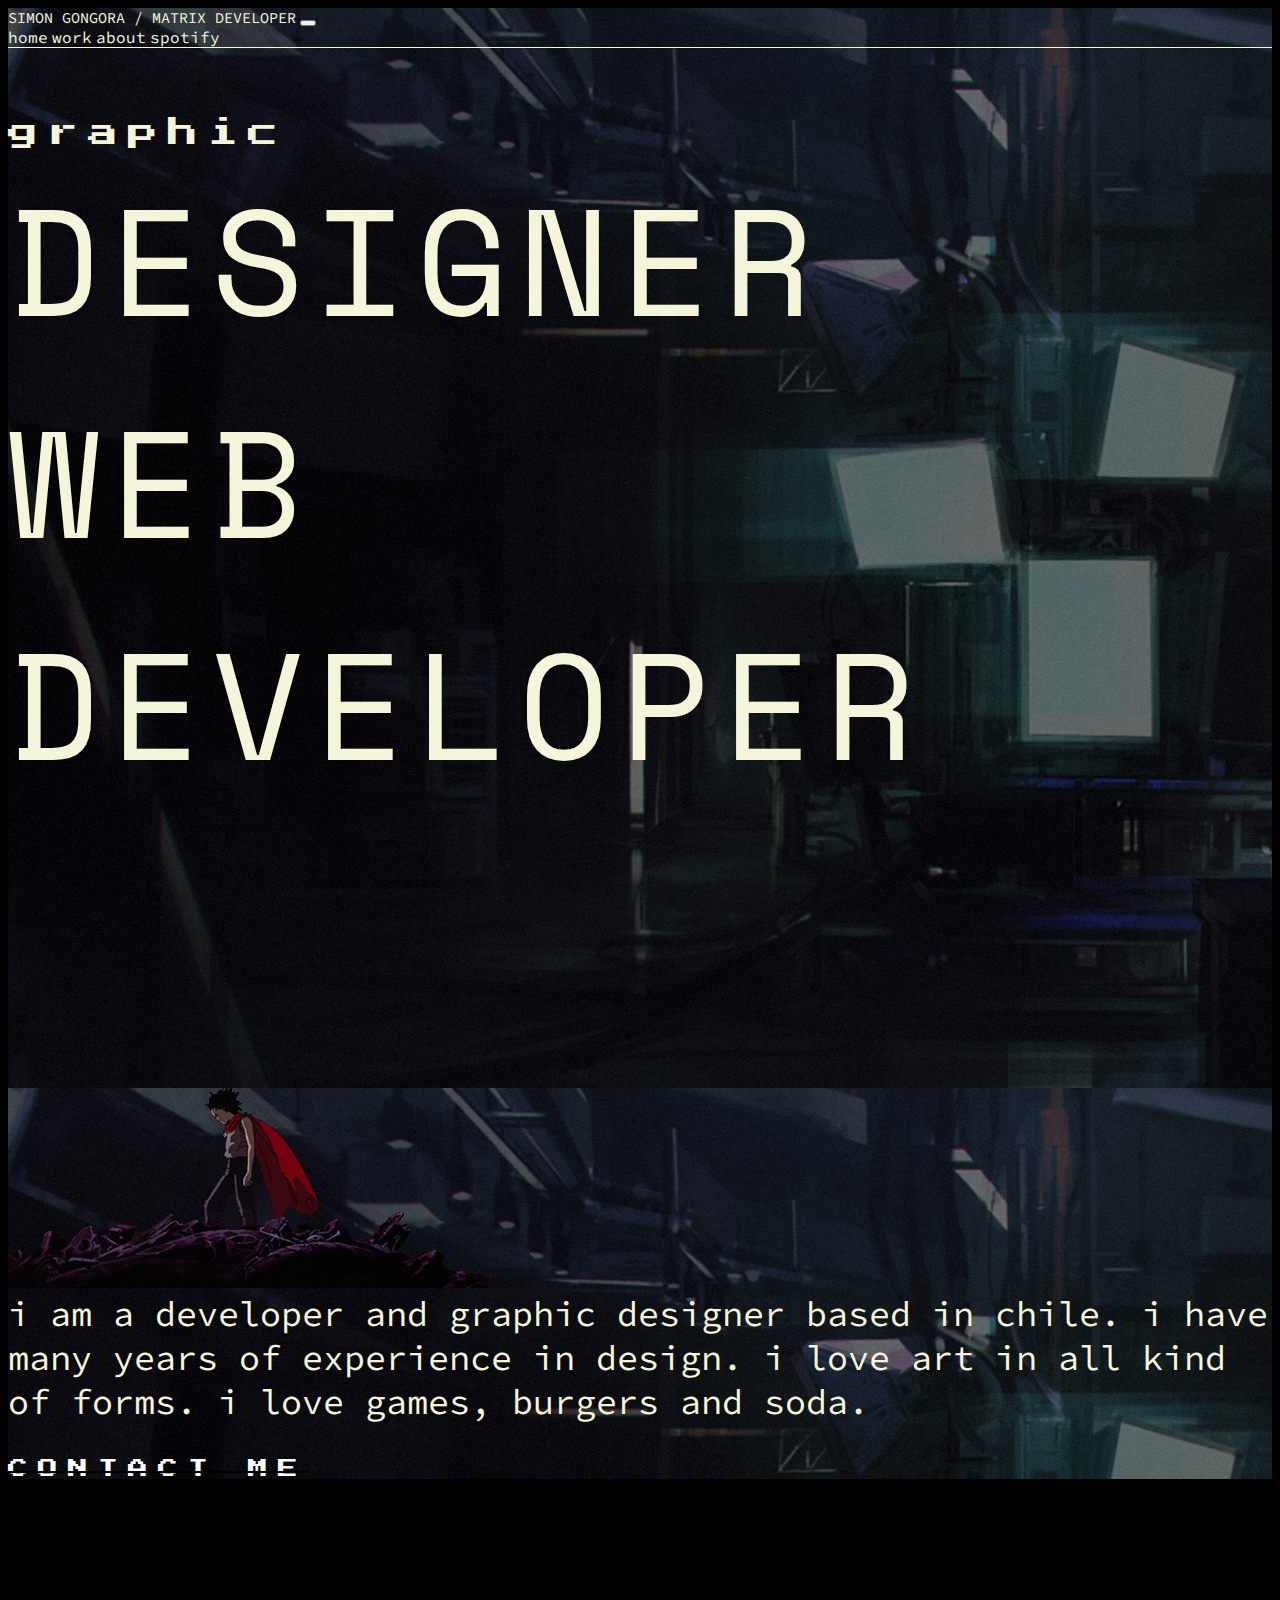
==== portafolio.html @ d49f4bcf "subida-proyecto" ====
<!doctype html>
<html lang="en">

<head>
    <title>Simon Gongora</title>
    <!-- Required meta tags -->
    <meta charset="utf-8">
    <meta name="viewport" content="width=device-width, initial-scale=1, shrink-to-fit=no">

    <!-- Bootstrap CSS v5.0.2 -->
    <link rel="stylesheet" href="https://cdn.jsdelivr.net/npm/bootstrap@5.0.2/dist/css/bootstrap.min.css"
        integrity="sha384-EVSTQN3/azprG1Anm3QDgpJLIm9Nao0Yz1ztcQTwFspd3yD65VohhpuuCOmLASjC" crossorigin="anonymous">
    <link rel="preconnect" href="https://fonts.googleapis.com">
    <link rel="preconnect" href="https://fonts.gstatic.com" crossorigin>
    <link
        href="https://fonts.googleapis.com/css2?family=Orbitron:wght@900&family=Press+Start+2P&family=Source+Code+Pro:wght@200;300;400&family=Space+Mono:wght@700&display=swap"
        rel="stylesheet">
    <link rel="stylesheet" href="assets/css/portafolio.css">
</head>

<body>
    <section class="main">
        <div class="picture">
            <nav class="navbar navbar-expand-lg ">
                <div class="container-fluid ">
                    <a class="navbar-brand" href="#">SIMON GONGORA / MATRIX DEVELOPER</a>
                    <button class="navbar-toggler" type="button" data-bs-toggle="collapse"
                        data-bs-target="#navbarNavAltMarkup" aria-controls="navbarNavAltMarkup" aria-expanded="false"
                        aria-label="Toggle navigation">
                        <span class="navbar-toggler-icon"></span>
                    </button>
                    <div class="collapse navbar-collapse " id="navbarNavAltMarkup">
                        <div class="navbar-nav ms-auto ">
                            <a class="nav-link active" aria-current="page" href="#">home</a>
                            <a class="nav-link" href="#">work</a>
                            <a class="nav-link" href="#">about</a>
                            <a class="nav-link" href="#">spotify</a>
                        </div>
                    </div>
                </div>
            </nav>
            <div class="container-fluid">
                <div class="row">
                    <div class="col-7  col-sm-7 col-lg-7  oficio">
                        <p class="graphic">graphic</p>
                        <p class="designer">DESIGNER<br>WEB<br>DEVELOPER</p>
                    </div>
                    <div class="col-5 col-sm-5 col-lg-5  descripcion">
                        <img id="gif" src="/assets/img/akira.gif" alt="A">
                        <p class="desc">I AM A DEVELOPER AND GRAPHIC DESIGNER BASED IN CHILE. I HAVE MANY YEARS OF
                            EXPERIENCE IN DESIGN. I LOVE ART IN ALL KIND OF FORMS. I LOVE GAMES, BURGERS AND SODA.</p>
                        <p class="contactme"><a href="https://www.instagram.com">CONTACT ME</a></p>
                    </div>
                </div>
            </div>
        </div>
        </div>
    </section>

    <div class="container mt-5">
        <div class="row">

            <div class="col-6 sm-6 lg-6">
                <p>Lorem ipsum dolor sit amet consectetur, adipisicing elit. Vel nostrum non voluptate reprehenderit
                    tenetur aliquid? Harum consequatur est recusandae velit sunt? Nostrum voluptatibus quidem numquam
                    pariatur ratione, odio, repellendus sequi aperiam eaque nisi mollitia. Eius velit ullam repellat
                    excepturi amet, suscipit libero? Ipsam totam odio aliquam pariatur modi animi et quisquam enim
                    maxime! Sapiente omnis dignissimos accusamus voluptatum numquam debitis aspernatur, obcaecati
                    pariatur est, facere officiis consequuntur quae saepe itaque nostrum eveniet maxime? Architecto
                    reprehenderit quidem, obcaecati vero ex sapiente? Provident, nulla mollitia sapiente sunt libero
                    dignissimos nobis optio, excepturi eligendi nam eum debitis iure, error harum consequuntur
                    voluptatem consequatur!</p>
            </div>

            <div class="col-6 sm-6 lg-6">
                <p>Lorem ipsum dolor sit amet consectetur adipisicing elit. Delectus rem nulla ea molestias quis sequi
                    dolores! Dolorem nemo quasi fuga ducimus ab, dignissimos consequuntur eaque repellendus, ratione
                    repudiandae error fugit voluptatibus impedit neque, cumque nostrum odio! In, numquam temporibus
                    necessitatibus illum enim natus officiis quasi error dolorum earum minus reiciendis odio nostrum
                    adipisci excepturi similique blanditiis id, vitae dicta eaque velit! Quia esse ipsum, nulla quasi
                    minima molestias quas cum similique dolorem voluptates illo cumque ab commodi, consequatur voluptas
                    excepturi ratione soluta saepe enim accusamus ad. Fuga magnam nihil pariatur corrupti numquam,
                    tenetur totam? Voluptatibus maxime nulla excepturi ex. Iusto?</p>
            </div>
        </div>
    </div>
    <!-- Bootstrap JavaScript Libraries -->
    <script src="https://cdn.jsdelivr.net/npm/@popperjs/core@2.9.2/dist/umd/popper.min.js"
        integrity="sha384-IQsoLXl5PILFhosVNubq5LC7Qb9DXgDA9i+tQ8Zj3iwWAwPtgFTxbJ8NT4GN1R8p"
        crossorigin="anonymous"></script>
    <script src="https://cdn.jsdelivr.net/npm/bootstrap@5.0.2/dist/js/bootstrap.min.js"
        integrity="sha384-cVKIPhGWiC2Al4u+LWgxfKTRIcfu0JTxR+EQDz/bgldoEyl4H0zUF0QKbrJ0EcQF"
        crossorigin="anonymous"></script>
</body>

</html>
---- assets/css/portafolio.css ----
.navbar{
   border-bottom: beige solid 1px ;
}
.nav-link:hover{
    text-decoration: line-through;
    color: white;
}
.nav-link{
    
    color: beige;
    font-family: 'Source Code Pro', monospace;
}
.navbar-brand{
    color: beige;
    font-size: 15px;
    font-family:'Source Code Pro', monospace ;
}
.navbar-brand:hover{
    color: red;
}
body{
    background-color: black;
}
.oficio{
   
}
.descripcion{
   
}
.picture{
    background-image:url(/assets/img/fondo.png);
}
a{
    text-decoration: none;
    color: white;
   
}
a:hover{
    color: red;
}
.graphic{
    margin-top: 70px;
    font-size: 30px;
    color: beige;
    font-family: 'Press Start 2P', cursive;
    letter-spacing: 10px;
}
.graphic:hover{
    color: white;
}
.designer{
    margin-top: -30px;
    font-size: 150px;
    color: beige;
    letter-spacing: 10px;
    font-family: 'Space Mono', monospace;

}
.designer:hover{
    color: white;
    text-decoration: line-through;
}
.desc{
    margin-top: 0px;
    font-size: 35px;
    color: beige;
    font-family: 'Source Code Pro', monospace;
    text-transform: lowercase;
}
.contactme{
   margin-top: 30px;
   font-family:'Press Start 2P', cursive;
   font-size: 20px;
   letter-spacing: 10px;
   text-decoration: line-through;
}
#gif{
    margin-top: 70px;
}
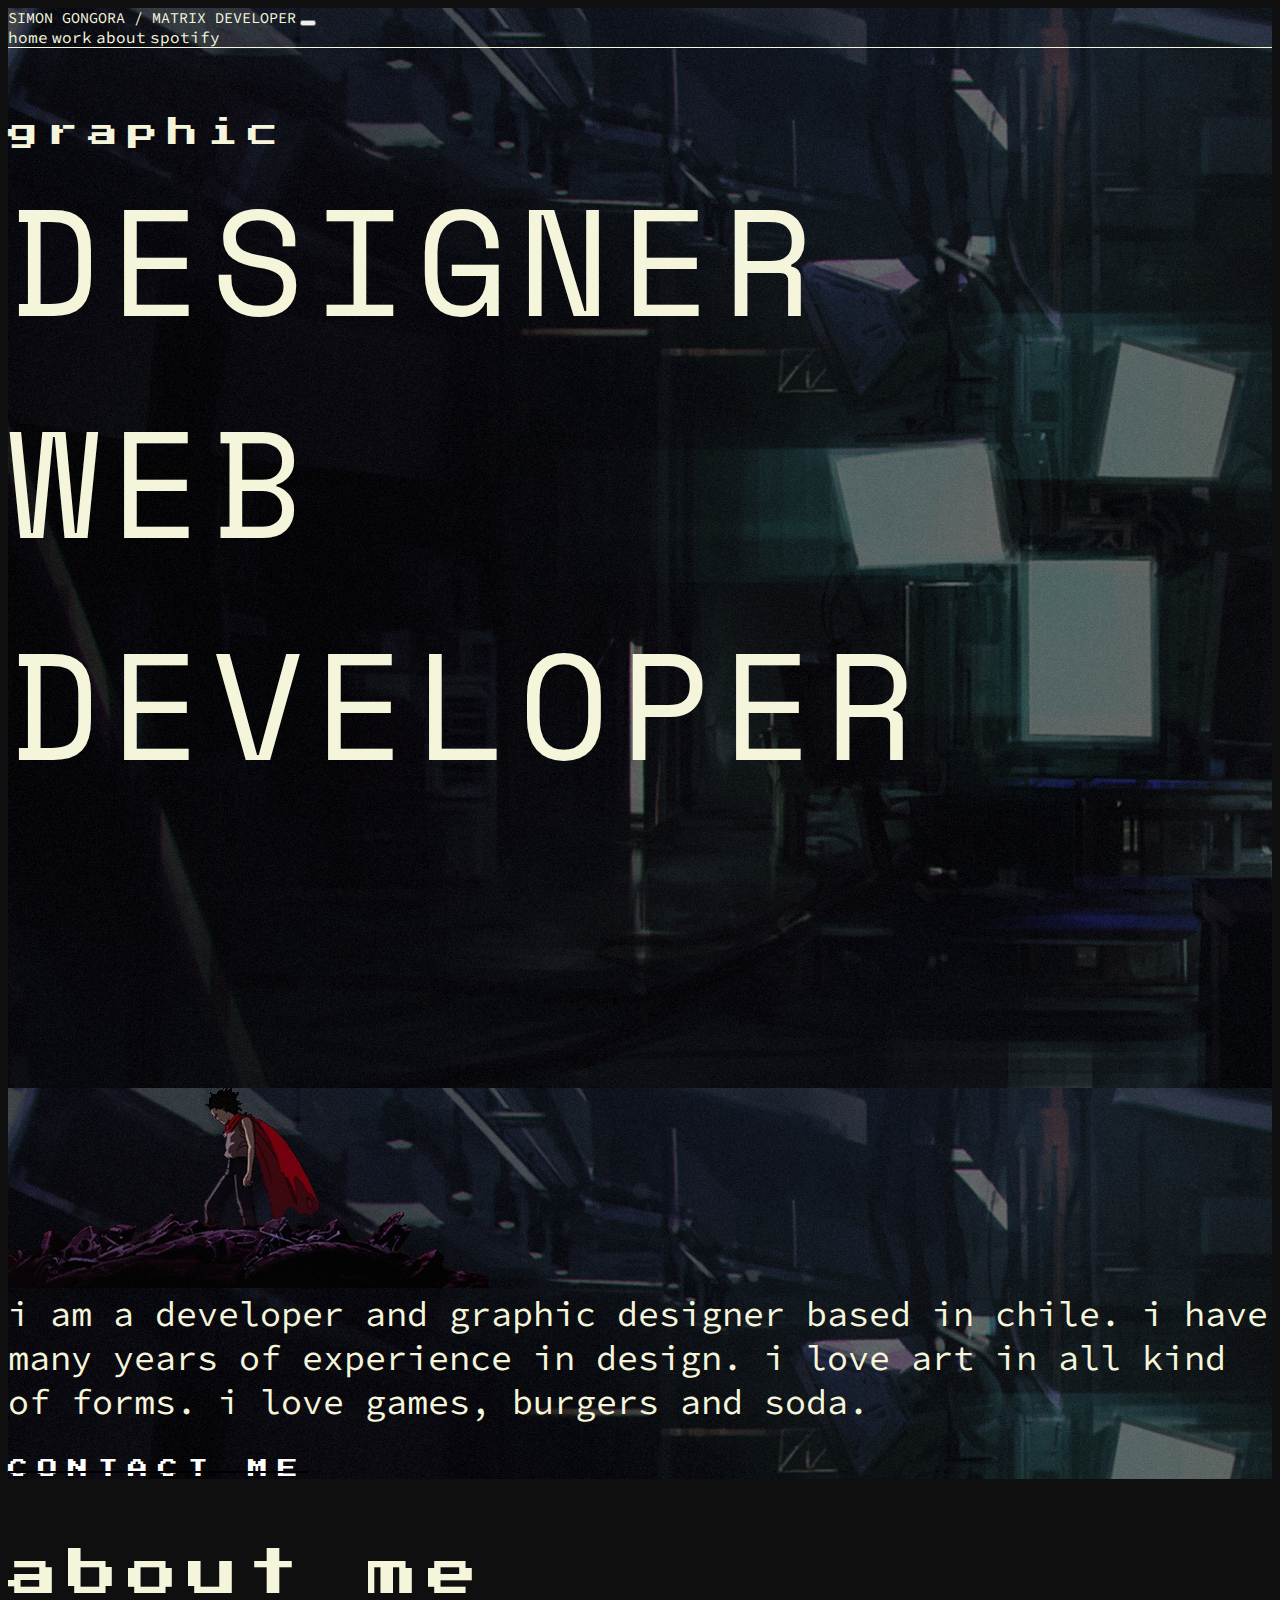
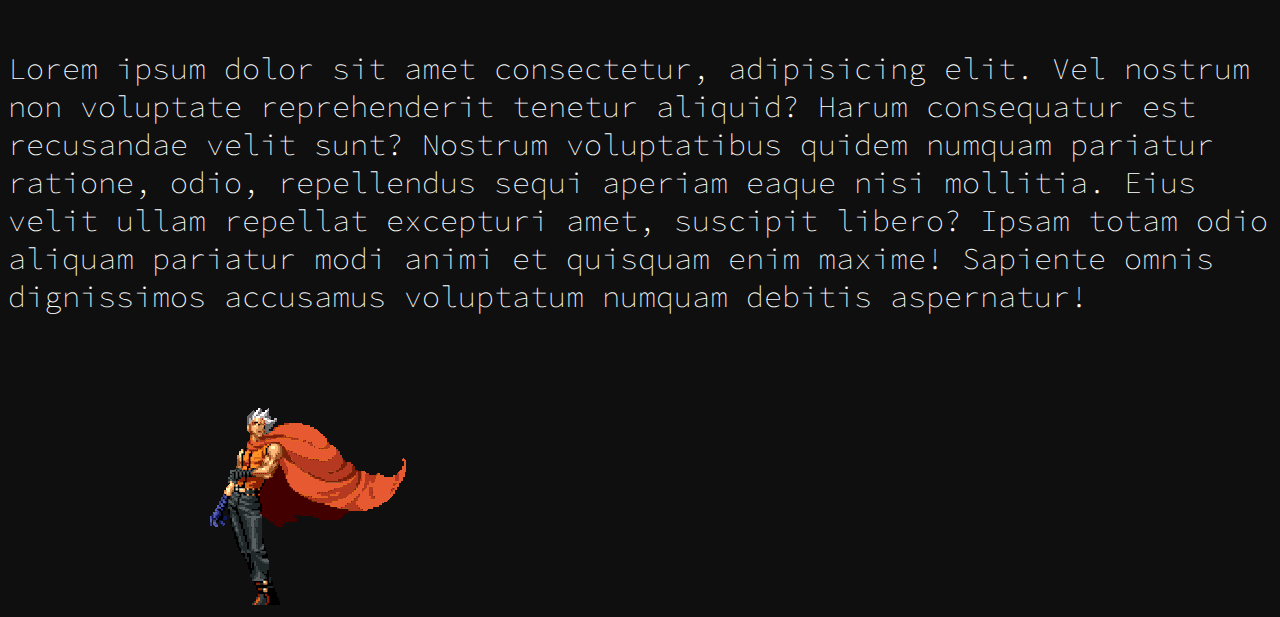
==== commit 054af17d: "seccion-aboutme" ====
--- a/portafolio.html
+++ b/portafolio.html
@@ -3,6 +3,7 @@
 
 <head>
     <title>Simon Gongora</title>
+    <link href="/assets/img/favicon.ico" rel="icon" type="image/x-icon" />
     <!-- Required meta tags -->
     <meta charset="utf-8">
     <meta name="viewport" content="width=device-width, initial-scale=1, shrink-to-fit=no">
@@ -61,26 +62,17 @@
         <div class="row">
 
             <div class="col-6 sm-6 lg-6">
-                <p>Lorem ipsum dolor sit amet consectetur, adipisicing elit. Vel nostrum non voluptate reprehenderit
+                <p class="aboutme">about me</p>
+                <p class="aboutdesc">Lorem ipsum dolor sit amet consectetur, adipisicing elit. Vel nostrum non voluptate reprehenderit
                     tenetur aliquid? Harum consequatur est recusandae velit sunt? Nostrum voluptatibus quidem numquam
                     pariatur ratione, odio, repellendus sequi aperiam eaque nisi mollitia. Eius velit ullam repellat
                     excepturi amet, suscipit libero? Ipsam totam odio aliquam pariatur modi animi et quisquam enim
-                    maxime! Sapiente omnis dignissimos accusamus voluptatum numquam debitis aspernatur, obcaecati
-                    pariatur est, facere officiis consequuntur quae saepe itaque nostrum eveniet maxime? Architecto
-                    reprehenderit quidem, obcaecati vero ex sapiente? Provident, nulla mollitia sapiente sunt libero
-                    dignissimos nobis optio, excepturi eligendi nam eum debitis iure, error harum consequuntur
-                    voluptatem consequatur!</p>
+                    maxime! Sapiente omnis dignissimos accusamus voluptatum numquam debitis aspernatur!</p>
             </div>
 
             <div class="col-6 sm-6 lg-6">
-                <p>Lorem ipsum dolor sit amet consectetur adipisicing elit. Delectus rem nulla ea molestias quis sequi
-                    dolores! Dolorem nemo quasi fuga ducimus ab, dignissimos consequuntur eaque repellendus, ratione
-                    repudiandae error fugit voluptatibus impedit neque, cumque nostrum odio! In, numquam temporibus
-                    necessitatibus illum enim natus officiis quasi error dolorum earum minus reiciendis odio nostrum
-                    adipisci excepturi similique blanditiis id, vitae dicta eaque velit! Quia esse ipsum, nulla quasi
-                    minima molestias quas cum similique dolorem voluptates illo cumque ab commodi, consequatur voluptas
-                    excepturi ratione soluta saepe enim accusamus ad. Fuga magnam nihil pariatur corrupti numquam,
-                    tenetur totam? Voluptatibus maxime nulla excepturi ex. Iusto?</p>
+            <img id="gif2" src="/assets/img/k9.gif" alt="a">
+            
             </div>
         </div>
     </div>
--- a/assets/css/portafolio.css
+++ b/assets/css/portafolio.css
@@ -16,10 +16,10 @@
     font-family:'Source Code Pro', monospace ;
 }
 .navbar-brand:hover{
-    color: red;
+    color: white;
 }
 body{
-    background-color: black;
+    background-color: rgb(15, 15, 15);
 }
 .oficio{
    
@@ -76,4 +76,24 @@
 }
 #gif{
     margin-top: 70px;
+}
+.aboutme{
+    margin-top: 70px;
+    font-size: 50px;
+    letter-spacing: 10px;
+    font-family: 'Press Start 2P', cursive;
+    color: beige;
+
+}
+#gif2{
+    margin-top: 60px;
+    margin-left: 200px;
+    height: 90%;
+}
+.aboutdesc{
+    font-size: 30px;
+    color: white;
+    font-family: 'Source Code Pro', monospace;
+    font-weight: 200;
+
 }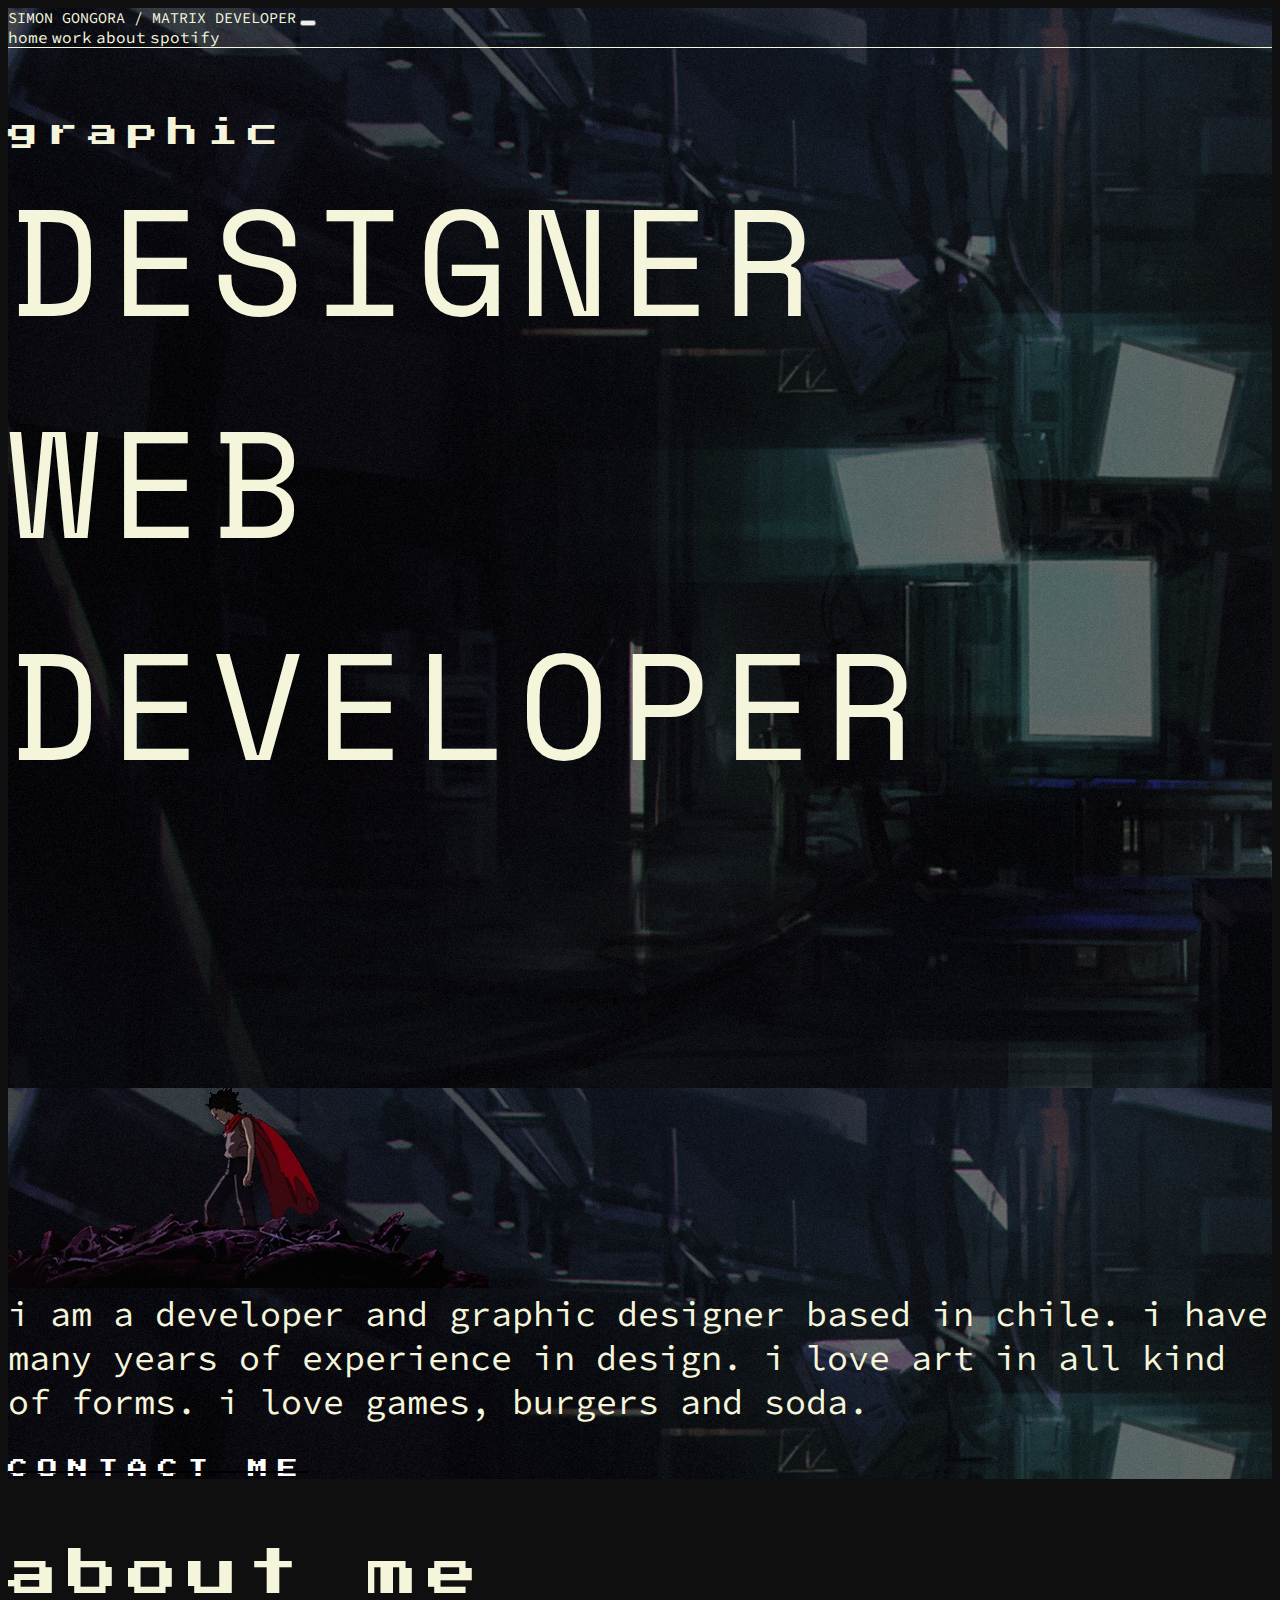
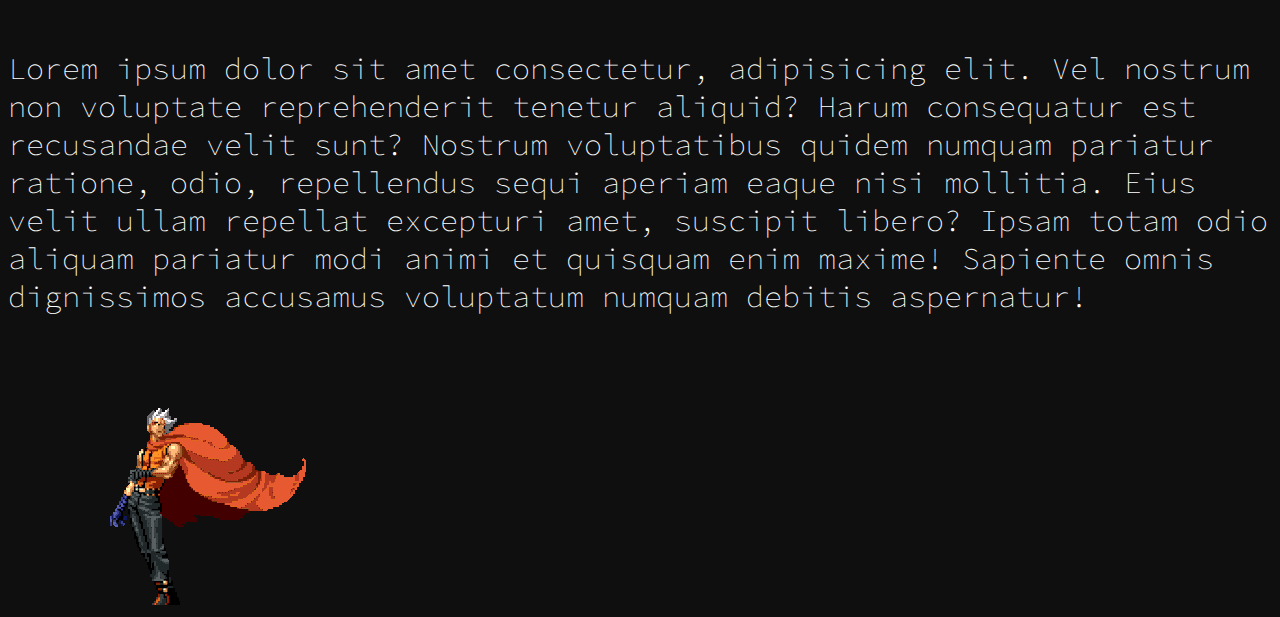
==== commit 75bc70f8: "add-fluid-imagenes" ====
--- a/portafolio.html
+++ b/portafolio.html
@@ -21,7 +21,7 @@
 
 <body>
     <section class="main">
-        <div class="picture">
+        <div class="img-fluid picture">
             <nav class="navbar navbar-expand-lg ">
                 <div class="container-fluid ">
                     <a class="navbar-brand" href="#">SIMON GONGORA / MATRIX DEVELOPER</a>
@@ -42,11 +42,11 @@
             </nav>
             <div class="container-fluid">
                 <div class="row">
-                    <div class="col-7  col-sm-7 col-lg-7  oficio">
+                    <div class="col-7  col-sm-12 col-lg-7  oficio">
                         <p class="graphic">graphic</p>
                         <p class="designer">DESIGNER<br>WEB<br>DEVELOPER</p>
                     </div>
-                    <div class="col-5 col-sm-5 col-lg-5  descripcion">
+                    <div class="col-5 col-sm-12 col-lg-5  descripcion">
                         <img id="gif" src="/assets/img/akira.gif" alt="A">
                         <p class="desc">I AM A DEVELOPER AND GRAPHIC DESIGNER BASED IN CHILE. I HAVE MANY YEARS OF
                             EXPERIENCE IN DESIGN. I LOVE ART IN ALL KIND OF FORMS. I LOVE GAMES, BURGERS AND SODA.</p>
@@ -57,25 +57,31 @@
         </div>
         </div>
     </section>
+    <section class="abme">
+        <div class="container mt-5">
+            <div class="row">
+                <div class="col-6 sm-6 lg-6">
+                    <p class="aboutme">about me</p>
+                    <p class="aboutdesc">Lorem ipsum dolor sit amet consectetur, adipisicing elit. Vel nostrum non
+                        voluptate
+                        reprehenderit
+                        tenetur aliquid? Harum consequatur est recusandae velit sunt? Nostrum voluptatibus quidem
+                        numquam
+                        pariatur ratione, odio, repellendus sequi aperiam eaque nisi mollitia. Eius velit ullam repellat
+                        excepturi amet, suscipit libero? Ipsam totam odio aliquam pariatur modi animi et quisquam enim
+                        maxime! Sapiente omnis dignissimos accusamus voluptatum numquam debitis aspernatur!</p>
+                </div>
+                <div class="col-6 sm-6 lg-6">
+                    <img class="img-fluid gif2"src="/assets/img/k9.gif" alt="a">
 
-    <div class="container mt-5">
-        <div class="row">
-
-            <div class="col-6 sm-6 lg-6">
-                <p class="aboutme">about me</p>
-                <p class="aboutdesc">Lorem ipsum dolor sit amet consectetur, adipisicing elit. Vel nostrum non voluptate reprehenderit
-                    tenetur aliquid? Harum consequatur est recusandae velit sunt? Nostrum voluptatibus quidem numquam
-                    pariatur ratione, odio, repellendus sequi aperiam eaque nisi mollitia. Eius velit ullam repellat
-                    excepturi amet, suscipit libero? Ipsam totam odio aliquam pariatur modi animi et quisquam enim
-                    maxime! Sapiente omnis dignissimos accusamus voluptatum numquam debitis aspernatur!</p>
-            </div>
-
-            <div class="col-6 sm-6 lg-6">
-            <img id="gif2" src="/assets/img/k9.gif" alt="a">
-            
+                </div>
             </div>
         </div>
+    </section>
+    <div class="container-fluid">
+        <div class="row"></div>
     </div>
+
     <!-- Bootstrap JavaScript Libraries -->
     <script src="https://cdn.jsdelivr.net/npm/@popperjs/core@2.9.2/dist/umd/popper.min.js"
         integrity="sha384-IQsoLXl5PILFhosVNubq5LC7Qb9DXgDA9i+tQ8Zj3iwWAwPtgFTxbJ8NT4GN1R8p"
--- a/assets/css/portafolio.css
+++ b/assets/css/portafolio.css
@@ -85,10 +85,11 @@
     color: beige;
 
 }
-#gif2{
+.gif2{
     margin-top: 60px;
-    margin-left: 200px;
-    height: 90%;
+    margin-left: 100px;
+    height: 80%;
+   
 }
 .aboutdesc{
     font-size: 30px;
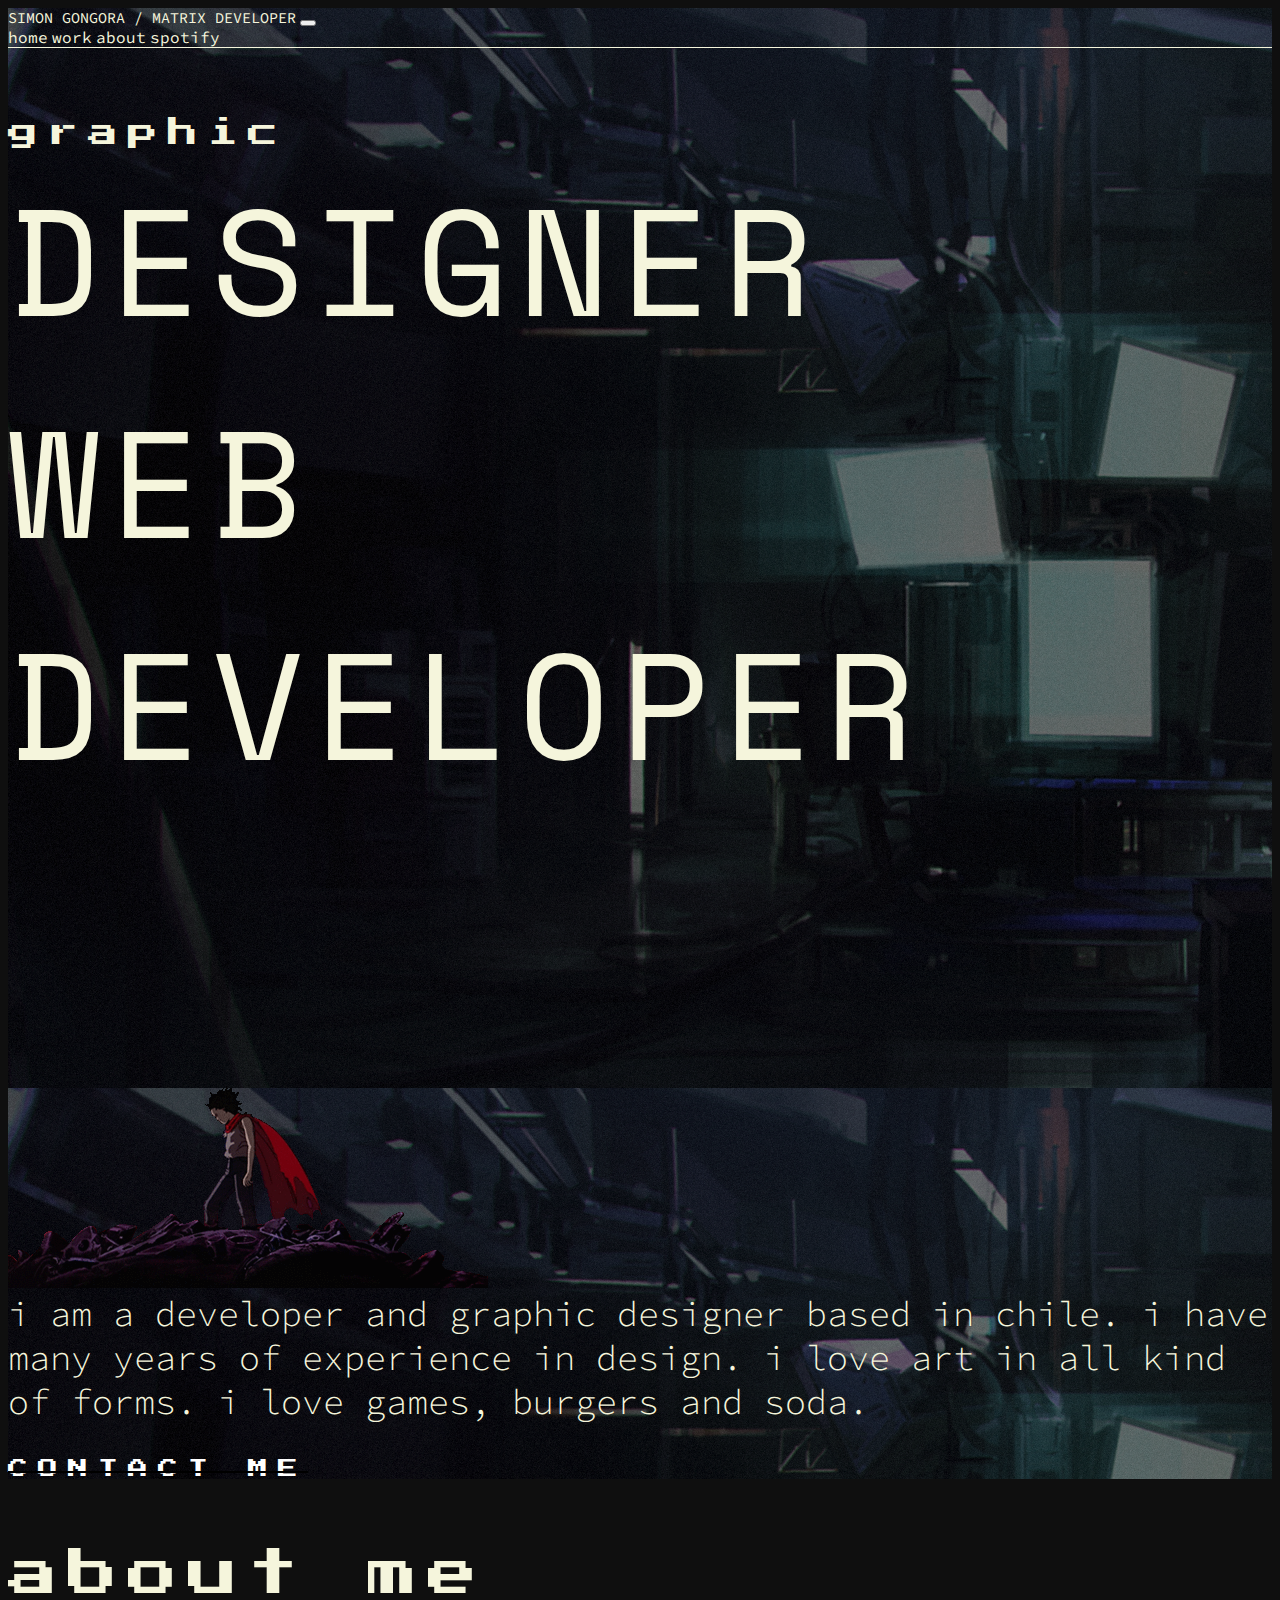
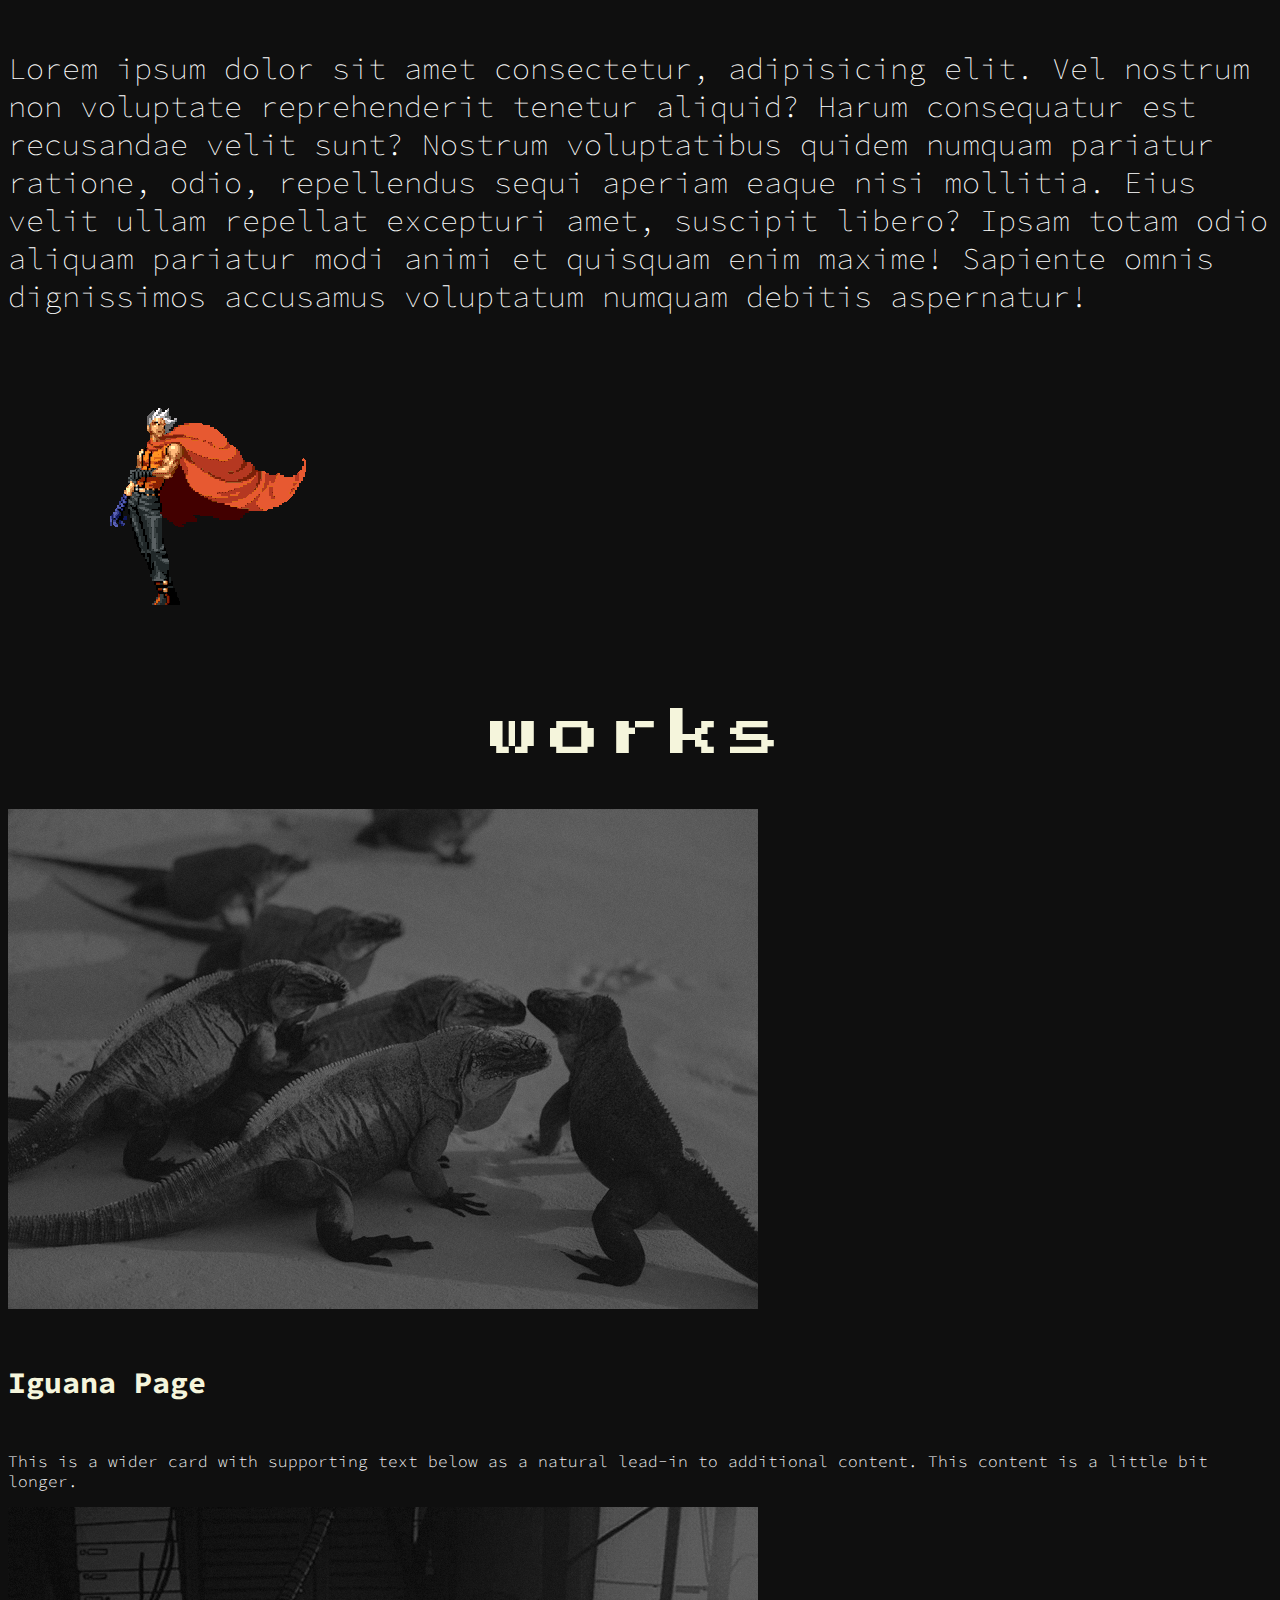
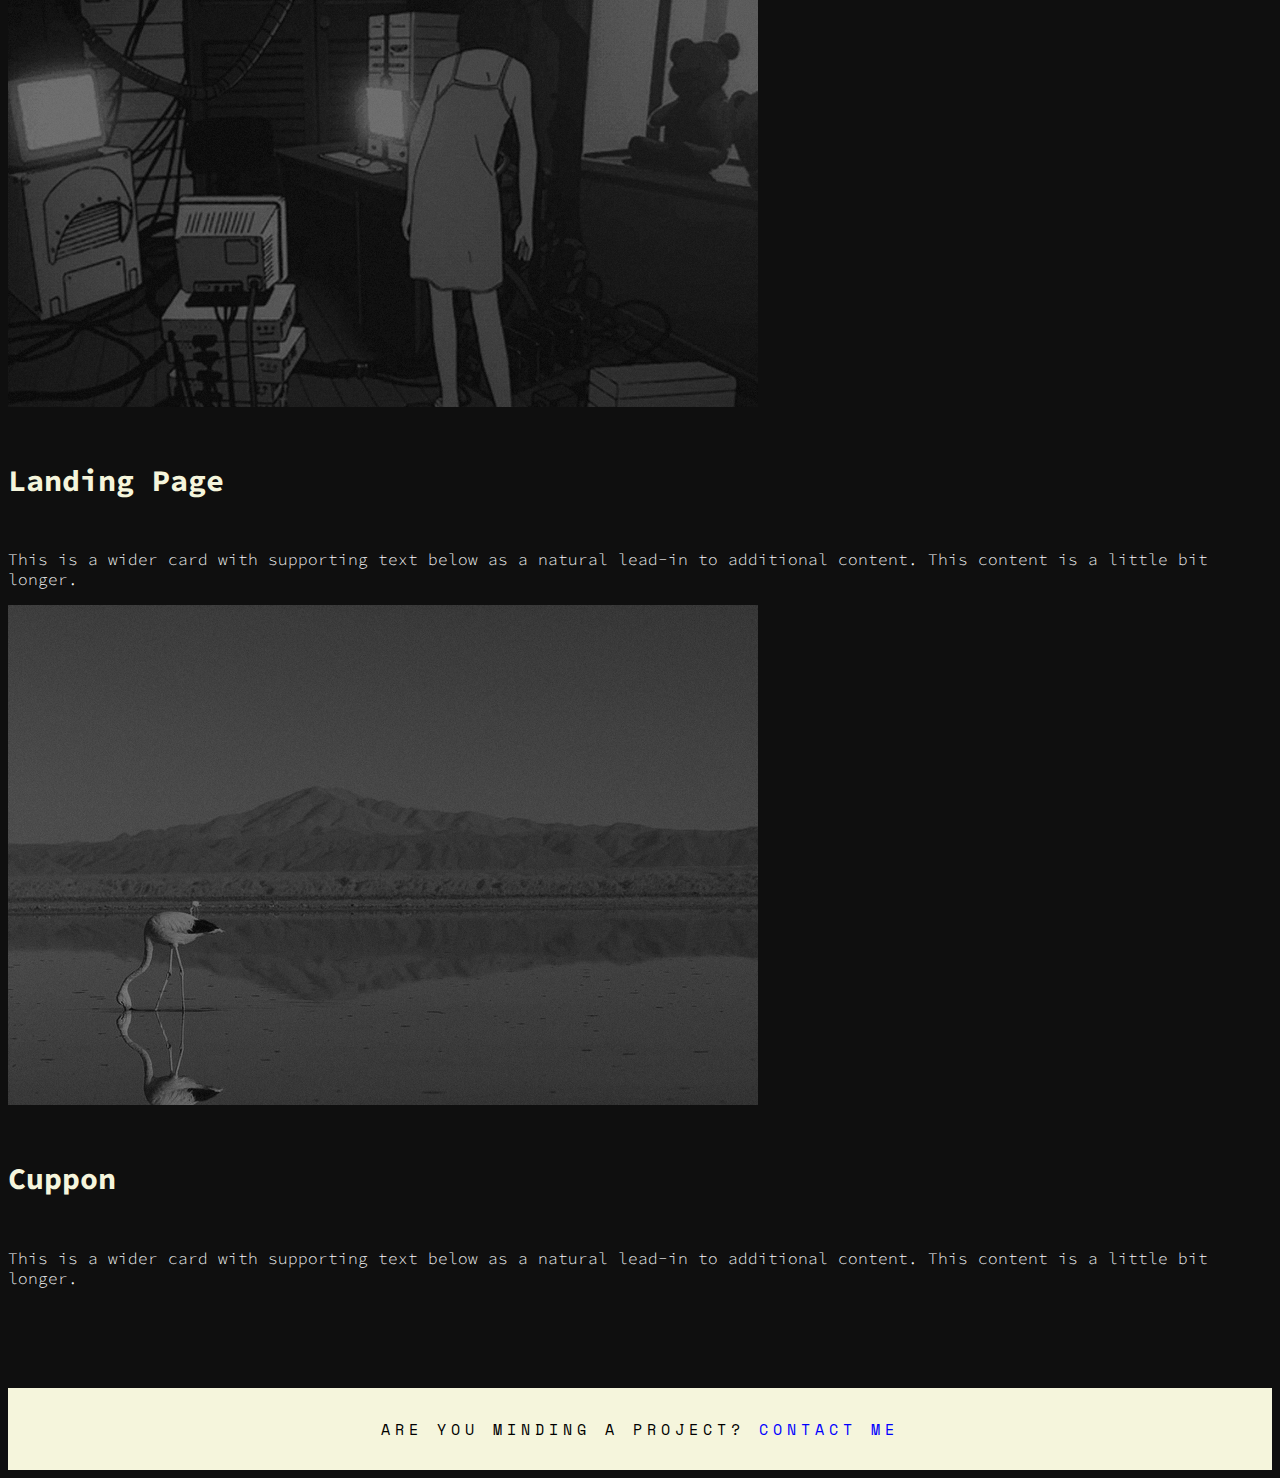
==== commit 6f5fa776: "works-footer" ====
--- a/portafolio.html
+++ b/portafolio.html
@@ -4,6 +4,7 @@
 <head>
     <title>Simon Gongora</title>
     <link href="/assets/img/favicon.ico" rel="icon" type="image/x-icon" />
+    <link rel="stylesheet" href="https://cdn.jsdelivr.net/npm/bootstrap-icons@1.8.1/font/bootstrap-icons.css">
     <!-- Required meta tags -->
     <meta charset="utf-8">
     <meta name="viewport" content="width=device-width, initial-scale=1, shrink-to-fit=no">
@@ -72,23 +73,60 @@
                         maxime! Sapiente omnis dignissimos accusamus voluptatum numquam debitis aspernatur!</p>
                 </div>
                 <div class="col-6 sm-6 lg-6">
-                    <img class="img-fluid gif2"src="/assets/img/k9.gif" alt="a">
+                    <img class="img-fluid gif2" src="/assets/img/k9.gif" alt="a">
 
                 </div>
             </div>
         </div>
     </section>
-    <div class="container-fluid">
-        <div class="row"></div>
-    </div>
-
-    <!-- Bootstrap JavaScript Libraries -->
-    <script src="https://cdn.jsdelivr.net/npm/@popperjs/core@2.9.2/dist/umd/popper.min.js"
-        integrity="sha384-IQsoLXl5PILFhosVNubq5LC7Qb9DXgDA9i+tQ8Zj3iwWAwPtgFTxbJ8NT4GN1R8p"
-        crossorigin="anonymous"></script>
-    <script src="https://cdn.jsdelivr.net/npm/bootstrap@5.0.2/dist/js/bootstrap.min.js"
-        integrity="sha384-cVKIPhGWiC2Al4u+LWgxfKTRIcfu0JTxR+EQDz/bgldoEyl4H0zUF0QKbrJ0EcQF"
-        crossorigin="anonymous"></script>
+    <section class="worksection">
+        <div class="container-fluid mt-5 mb-5">
+            <p class="works">works</p>
+            <div class="row">
+                <div class="col align-self-start col-sm-12 col-lg-4">
+                    <div class="card bg-dark text-white">
+                        <a href="https://www.instagram.com/"><img src="/assets/img/iguanaejemplo.png" class="card-img"
+                                alt="...">
+                            <div class="card-img-overlay">
+                                <h5 class="card-title">Iguana Page</h5>
+                                <p class="card-text">This is a wider card with supporting text below as a natural
+                                    lead-in to additional content. This content is a little bit longer.</p>
+                        </a>
+                    </div>
+                </div>
+            </div>
+            <div class="col align-self-center col-sm-12 col-lg-4">
+                <div class="card bg-dark text-white">
+                    <a href="https://www.instagram.com/"><img src="/assets/img/landingejemplo.png" class="card-img"
+                            alt="...">
+                        <div class="card-img-overlay">
+                            <h5 class="card-title">Landing Page</h5>
+                            <p class="card-text">This is a wider card with supporting text below as a natural lead-in to
+                                additional content. This content is a little bit longer.</p>
+                    </a>
+                </div>
+            </div>
+        </div>
+        <div class="col align-self-end col-sm-12 col-lg-4">
+            <div class="card bg-dark text-white">
+                <a href="https://www.instagram.com/"><img src="/assets/img/cupponejemplo.png" class="card-img"
+                        alt="...">
+                    <div class="card-img-overlay">
+                        <h5 class="card-title">Cuppon</h5>
+                        <p class="card-text">This is a wider card with supporting text below as a natural lead-in to
+                            additional content. This content is a little bit longer.</p>
+                </a>
+            </div>
+        </div>
+        </div>
+        </div>
+        </div>
+    </section>
+    <footer>
+        <p class="footer">
+            ARE YOU MINDING A PROJECT? <a id="contacto" href="https://www.instagram.com">CONTACT ME</a> 
+        </p>
+      </footer>
 </body>
 
 </html>--- a/assets/css/portafolio.css
+++ b/assets/css/portafolio.css
@@ -32,11 +32,11 @@
 }
 a{
     text-decoration: none;
-    color: white;
+   color: white;
    
 }
 a:hover{
-    color: red;
+    color: blue;
 }
 .graphic{
     margin-top: 70px;
@@ -97,4 +97,55 @@
     font-family: 'Source Code Pro', monospace;
     font-weight: 200;
 
+}
+.works{
+    font-size: 50px;
+    color: beige;
+    text-align: center;
+    letter-spacing: 10px;
+    font-family: 'Press Start 2P', cursive;
+    margin-top: 100px;
+    margin-bottom: 50px;
+}
+
+h5{
+    font-size: 30px;
+    font-family: 'Source Code Pro', monospace;
+    color: beige;
+
+}
+p{
+    font-family: 'Source Code Pro', monospace;
+    font-weight: 300;
+}
+.card-img{
+opacity: 50%;
+}
+.card:hover{
+    opacity: 50%;
+}
+.worksection{
+    margin-top: 50px;
+    margin-bottom: 100px;
+
+}
+footer{
+    background-color: beige;
+    padding: 15px;
+  
+}
+.footer{
+    font-family: 'Space Mono', monospace;
+    text-align: center;
+    font-size: 15px;
+    color: black;
+    letter-spacing: 5px;
+
+}
+#contacto{
+    color: blue;
+}
+#contacto:hover{
+    color: black;
+    text-decoration: line-through;
 }